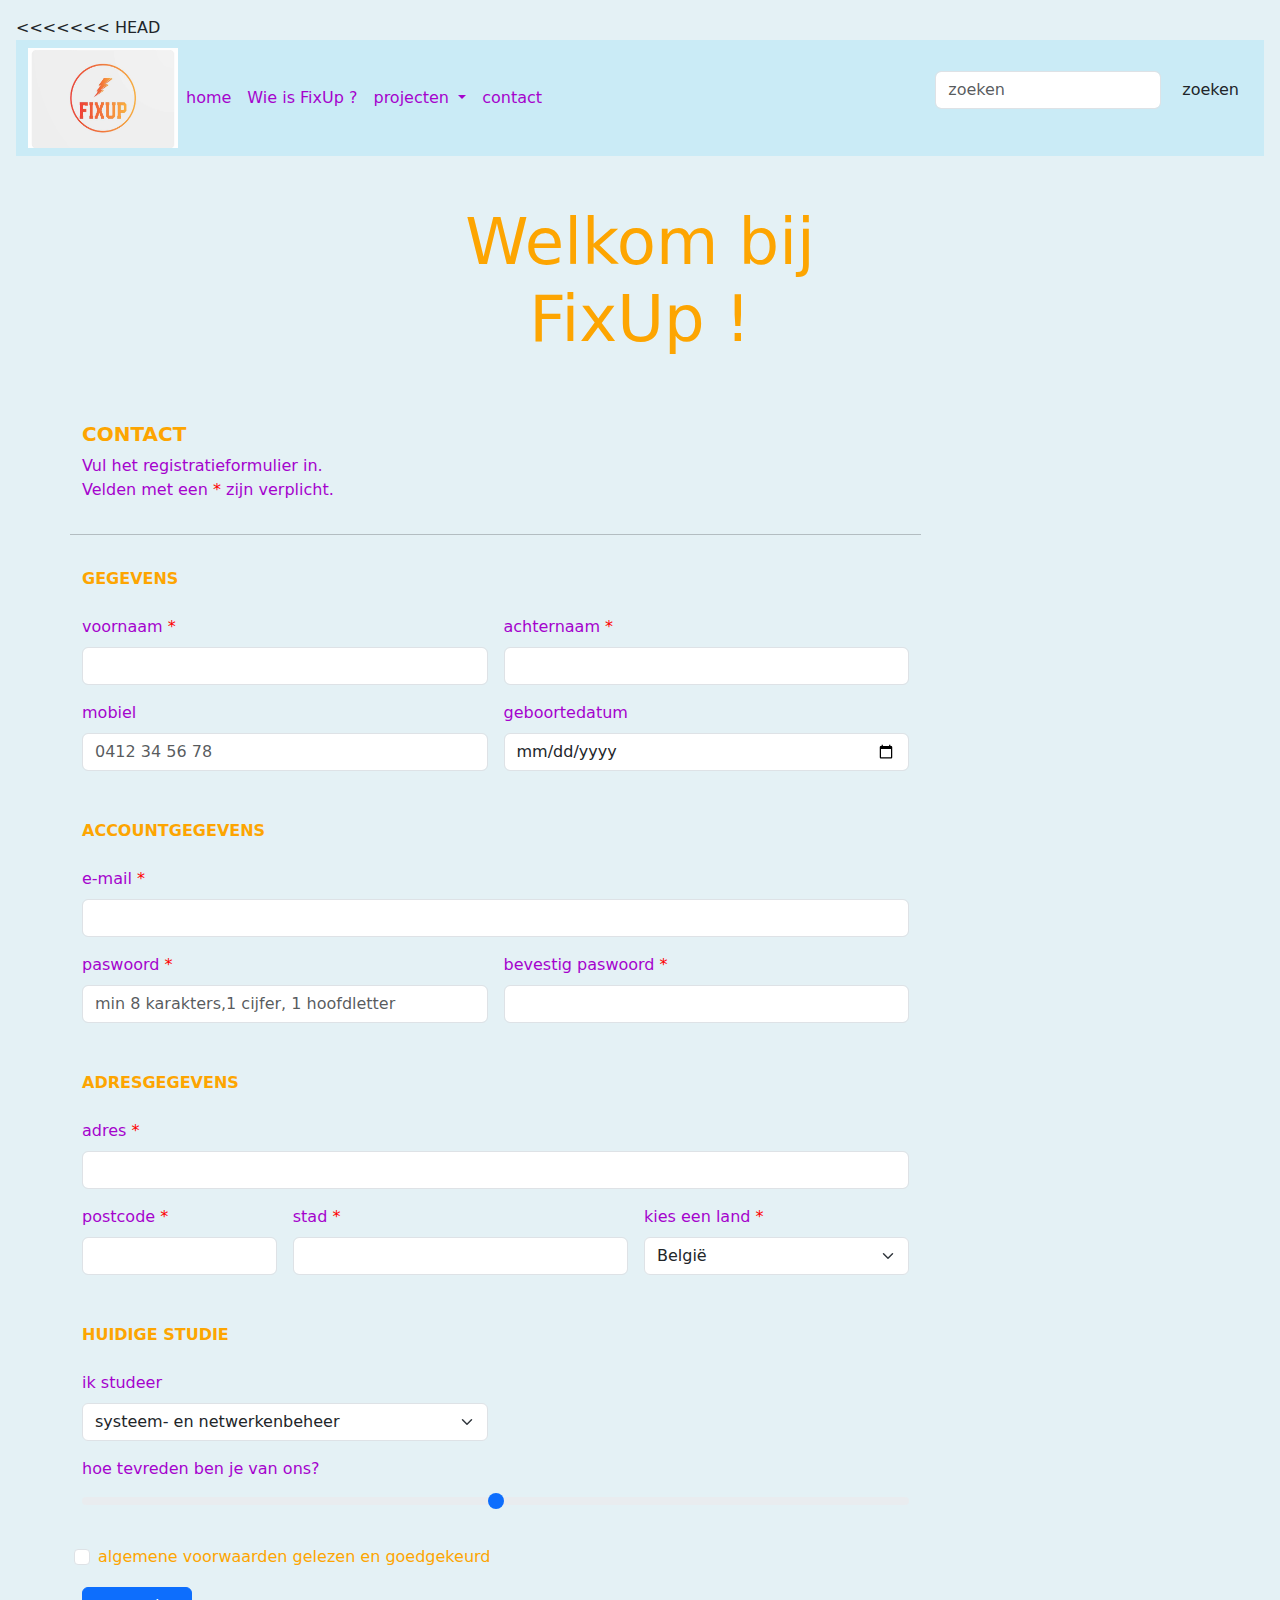
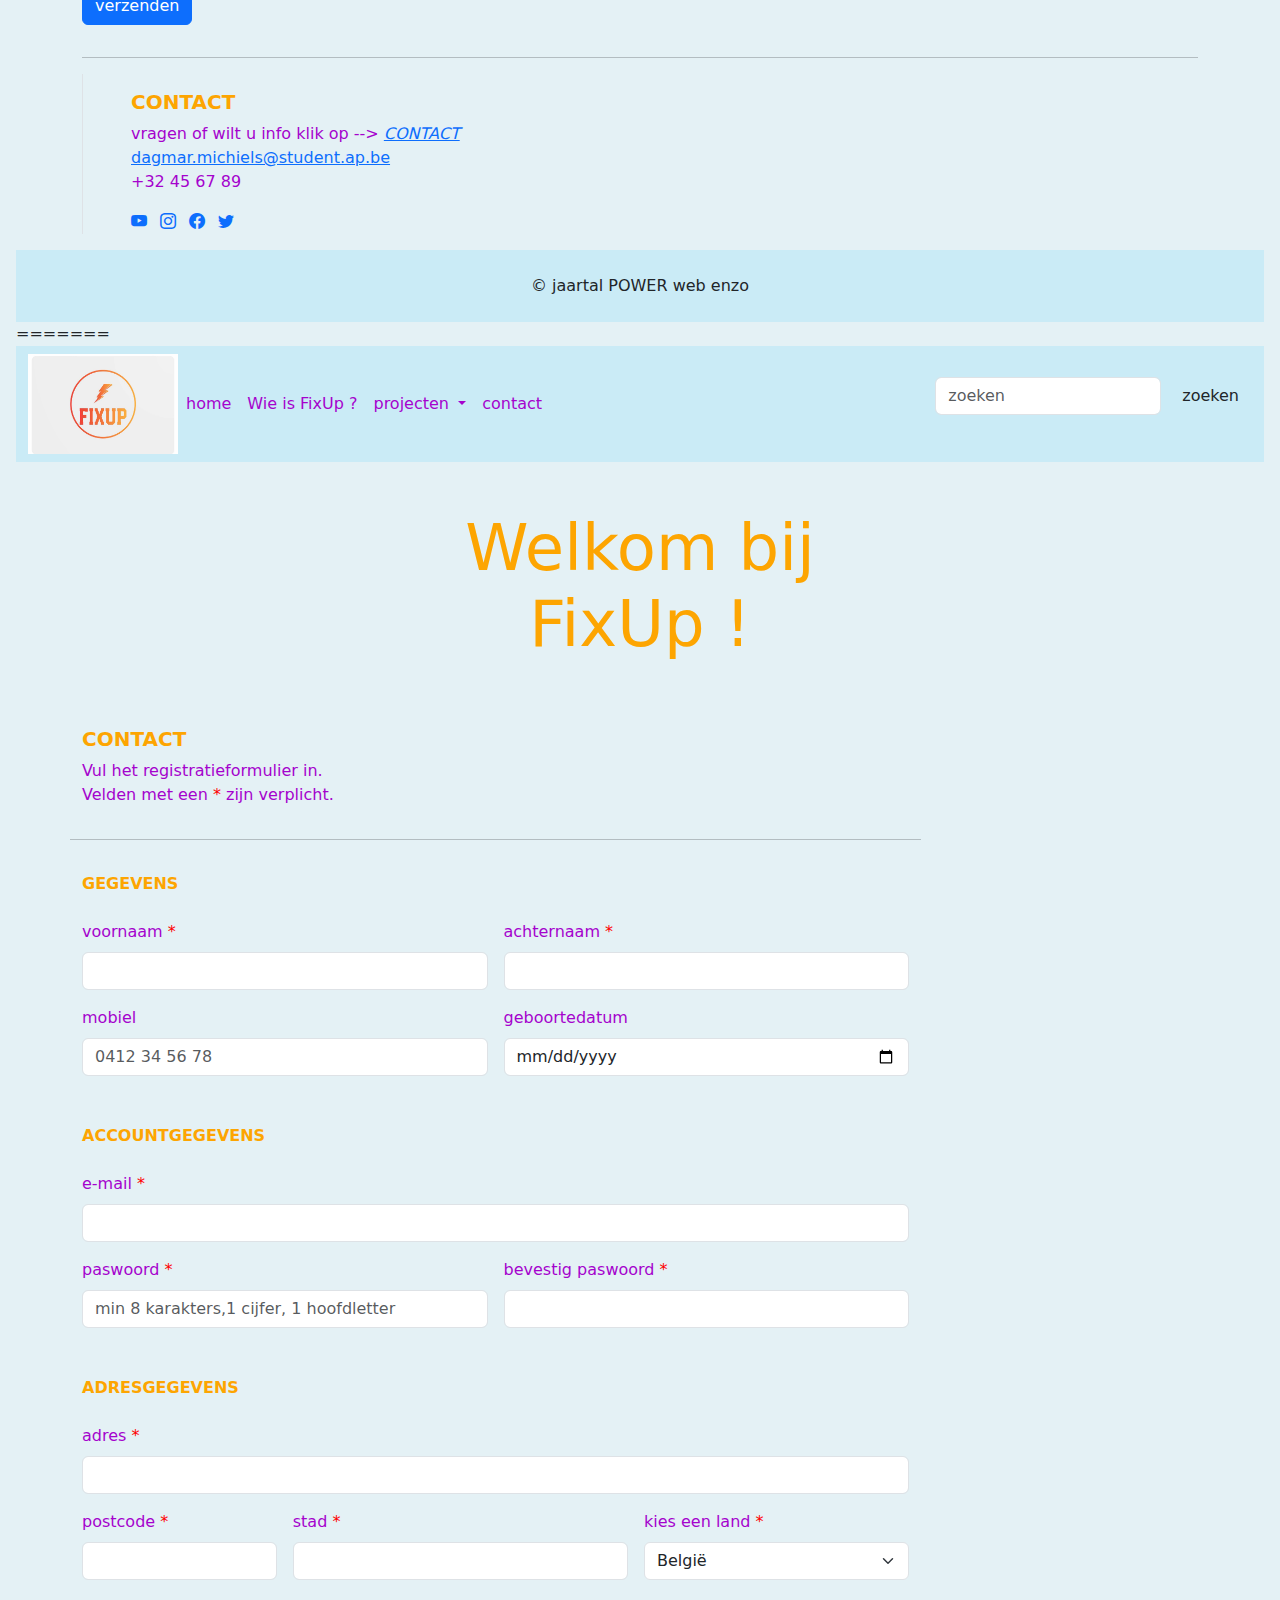
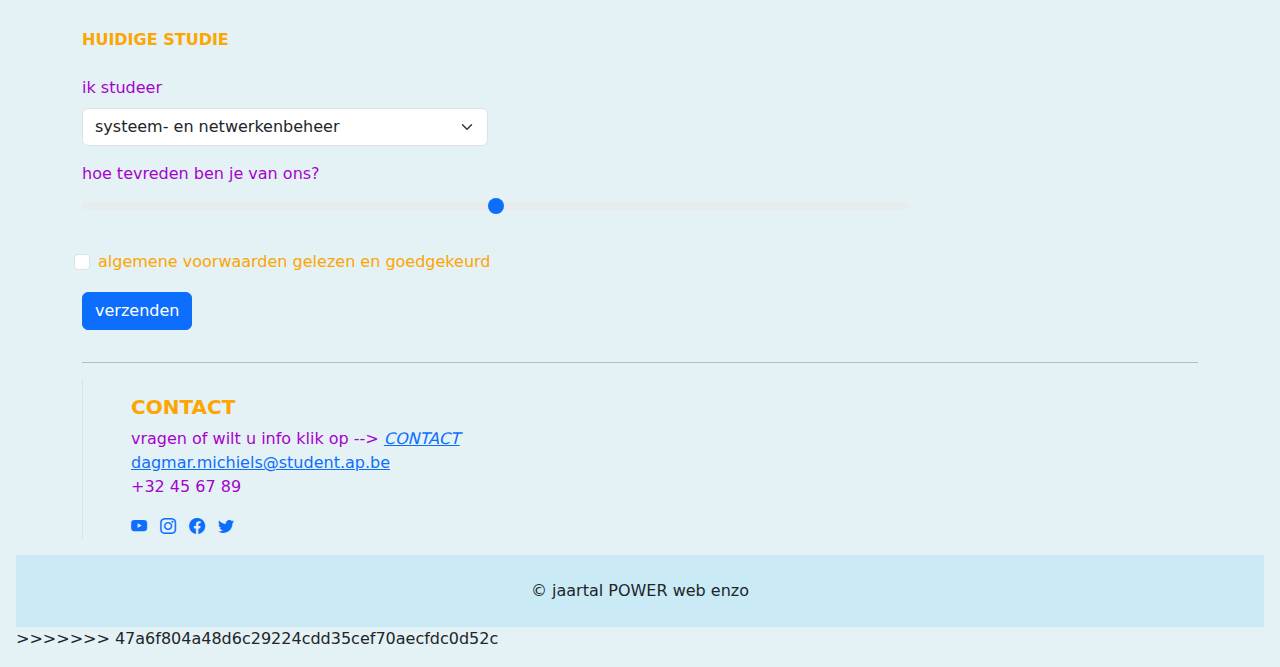
==== contact.html @ 4438a828 "first commit" ====
<<<<<<< HEAD
<!DOCTYPE html>
<html lang="nl-BE">

<head>
  <meta charset="UTF-8">
  <meta name="viewport" content="width=device-width, initial-scale=1.0">
  <title>contact</title>
  <!-- resetten van browsers -->
  <link rel="stylesheet" href="css/reset.css">
  <!-- Bootstrap CSS -->
  <link href="https://cdn.jsdelivr.net/npm/bootstrap@5.3.3/dist/css/bootstrap.min.css" rel="stylesheet"
    integrity="sha384-QWTKZyjpPEjISv5WaRU9OFeRpok6YctnYmDr5pNlyT2bRjXh0JMhjY6hW+ALEwIH" crossorigin="anonymous">
  <!-- Bootstrap CSS icons: https://icons.getbootstrap.com/#usage -->
  <link rel="stylesheet" href="https://cdn.jsdelivr.net/npm/bootstrap-icons@1.11.3/font/bootstrap-icons.min.css">
  <!-- JavaScript: Bootstrap Bundle with Popper -->
  <script src="https://cdn.jsdelivr.net/npm/bootstrap@5.3.3/dist/js/bootstrap.bundle.min.js"
    integrity="sha384-YvpcrYf0tY3lHB60NNkmXc5s9fDVZLESaAA55NDzOxhy9GkcIdslK1eN7N6jIeHz" crossorigin="anonymous" defer>
    </script>
  <!-- eigen geschreven css voor jouw html-bestand -->
  <link rel="stylesheet" href="css/style.css">
</head>

<body class="p-3 m-0 border-0 bd-example "></body>
<nav class=" navbar navbar-expand-md bg-navbar">
  <div class="container-fluid">
    <a class="" href="#"><img src="/assets/FixUp.jpg" alt="FixUp" width="150" height="100">
    </a>
    <button class="navbar-toggler" type="button" data-bs-toggle="collapse" data-bs-target="#navbarSupportedContent"
      aria-controls="navbarSupportedContent" aria-expanded="false" aria-label="Toggle navigation">
      <span class="navbar-toggler-icon"></span>
    </button>
    <div class="collapse navbar-collapse" id="navbarSupportedContent">
      <ul class="navbar-nav me-auto mb-2 mb-lg-0">
        <li class="nav-item">
          <a class="nav-link menukleur " href="./index.html">home</a>
        </li>
        <li class="nav-item">
          <a class="nav-link menukleur " href="./naam.html">Wie is FixUp ?</a>
        </li>
        <li class=" nav-item dropdown">
          <a class=" nav-link dropdown-toggle menukleur" href="#" role="button" data-bs-toggle="dropdown" aria-expanded="false">
            projecten
          </a>
          <ul class="dropdown-menu">
            <li><a class="dropdown-item" href="./project1.html">project 1</a></li>
            <li><a class="dropdown-item" href="./project2.html">project 2</a></li>
            <li><a class="dropdown-item" href="./project3.html">project 3</a></li>
            <li><a class="dropdown-item" href="./project4.html">project 4 </a></li>
            <li><a class="dropdown-item" href="./project5.html">project 5</a></li>
            <li><a class="dropdown-item" href="./project6.html">project 6</a></li>
          </ul>
        </li>
        <li class="nav-item">
          <a class="nav-link menukleur" href="./contact.html">contact</a>
        </li>
      </ul>
      <form class="d-flex" role="search">
        <input class="form-control me-2" type="search" placeholder="zoeken" aria-label="Search">
        <button class="btn" type="submit">zoeken</button>
      </form>
    </div>
  </div>
</nav>

<header class="m-5">
    <h1 class="display-3 container themed-grid-col text-center "><strong>Welkom bij<br>FixUp !</strong></h1>
</header>

<div class="container">
  <div class="row">
    <main class="col-md-9 pe-3">
      <section id="contact" class="row">
        <div class="col-12 mb-3">
          <h2 class="text-uppercase fs-5 fw-bolder pt-3">contact</h2>
          <p>Vul het registratieformulier in.<br>Velden met een <span>*</span> zijn verplicht.</p>
        </div>
        <hr>

        <form action="#" method="post">
          <fieldset class="row g-3 mb-3">
            <legend  class="text-uppercase fs-6 fw-bolder pt-3 collororange">gegevens</legend>
            <div class="col-md-6">
              <label for="firstName" class="form-label collorpurple">voornaam <span>*</span></label>
              <input type="text" class="form-control" id="firstName" required>
            </div>
            <div class="col-md-6">
              <label for="lastName" class="form-label collorpurple">achternaam <span>*</span></label>
              <input type="text" class="form-control" id="lastName" required>
            </div>
            <div class="col">
              <label for="mobile" class="form-label collorpurple">mobiel</label>
              <input type="tel" class="form-control" id="mobile" pattern="[0-9]{4}-[0-9]{2}-[0-9]{2}-[0-9]{2}"
                placeholder="0412 34 56 78">
            </div>
            <div class="col">
              <label for="birthDate" class="form-label collorpurple">geboortedatum</label>
              <input type="date" class="form-control" id="birthDate">
            </div>
          </fieldset>

          <fieldset class="row g-3 mb-3 mt-3">
            <legend class="text-uppercase fs-6 fw-bolder pt-3 collororange">accountgegevens</legend>
            <div class="col-12">
              <label for="mail" class="form-label collorpurple">e-mail <span>*</span></label>
              <input type="email" class="form-control" id="mail" required>
            </div>
            <div class="col-md-6">
              <label for="password1" class="form-label collorpurple">paswoord <span>*</span></label>
              <input type="password" class="form-control" id="password1"
                placeholder="min 8 karakters,1 cijfer, 1 hoofdletter" required>
            </div>
            <div class="col-md-6">
              <label for="password2" class="form-label collorpurple">bevestig paswoord <span>*</span></label>
              <input type="password" class="form-control" id="password2" required>
            </div>
          </fieldset>

          <fieldset class="row g-3 mb-3 mt-3">
            <legend class="text-uppercase fs-6 fw-bolder pt-3 collororange">adresgegevens</legend>
            <div class="col-12">
              <label for="address" class="form-label collorpurple">adres <span>*</span></label>
              <input type="text" class="form-control" id="address" required>
            </div>
            <div class="col-6 col-md-3">
              <label for="postalcode" class="form-label collorpurple">postcode <span>*</span></label>
              <input type="text" class="form-control" id="postalcode" required>
            </div>
            <div class="col-6 col-md-5">
              <label for="city" class="form-label collorpurple">stad <span>*</span></label>
              <input type="text" class="form-control" id="city" required>
            </div>
            <div class="col-md-4">
              <label for="countryCode" class="form-label collorpurple">kies een land <span>*</span></label>
              <select id="countryCode" class="form-select">
                <option value="BE" selected>België</option>
                <option value="DE">Duitsland</option>
                <option value="FR">Frankrijk</option>
                <option value="LU">Luxemburg</option>
                <option value="NL">Nederland</option>
                <option value="UK">Verenigd Koninkrijk</option>
              </select>
            </div>
          </fieldset>

          <fieldset class="row g-3 mb-3 mt-3">
            <legend class="text-uppercase fs-6 fw-bolder pt-3 collororange">huidige studie</legend>
            <div class="col-6">
              <label for="studierichting" class="form-label collorpurple">ik studeer</label>
              <select id="studierichting" class="form-select">
                <option value="snb" selected>systeem- en netwerkenbeheer</option>
                <option value="iot">internet of things</option>
                <option value="iot">dierenverzorging</option>
              </select>
            </div>
            <div class="col-12  mb-3 mt-3">
              <label for="satisfied" class="form-label collorpurple">hoe tevreden ben je van ons?</label>
              <input type="range" class="form-range" min="0" max="10" step="1" id="satisfied">
            </div>
            <div class="col-12 form-check collororange">
              <input class="form-check-input" type="checkbox" value="" id="flexCheckDefault">
              <label class="form-check-label" for="flexCheckDefault">
                algemene voorwaarden gelezen en goedgekeurd
              </label>
            </div>

          </fieldset>
          <div class="col-12">
            <button type="submit" class="btn btn-primary">verzenden</button>
          </div>
        </form>

      </section>
    </main> 
    <fieldset>
    <hr>
    <aside class=" border-start ps-5">
      <h2 class="text-uppercase fs-5 fw-bolder pt-3">contact</h2>
      <p><a> vragen of wilt u info klik op --></a>
        <a href="./contact.html"><em>CONTACT</em></a><br>
        <a href="mailto:dagmar.michiels@student.ap.be">dagmar.michiels@student.ap.be</a><br>
        +32 45 67 89
      </p>
      <ul class="list-inline socials">
        <li class="list-inline-item">
          <a href="https://www.youtube.com" target="_blank">
            <i class="bi bi-youtube blauwgrijs "></i>
          </a>
        </li>
        <li class="list-inline-item">
          <a href="https://www.instagram.com" target="_blank">
            <i class="bi bi-instagram blauwgrijs "></i>
          </a>
        </li>
        <li class="list-inline-item">
          <a href="https://www.facebook.com" target="_blank">
            <i class="bi bi-facebook blauwgrijs "></i>
          </a>
        </li>
        <li class="list-inline-item">
          <a href="https://twitter.com/" target="_blank">
            <i class="bi bi-twitter blauwgrijs "></i>
          </a>
        </li>
      </ul>
    </aside>
</fieldset>

  </div>
</div>

<footer class=" bg-opacity-10 w-100 p-4 text-center fs-6 ">&copy; jaartal POWER web enzo</footer>
</body>

=======
<!DOCTYPE html>
<html lang="nl-BE">

<head>
  <meta charset="UTF-8">
  <meta name="viewport" content="width=device-width, initial-scale=1.0">
  <title>contact</title>
  <!-- resetten van browsers -->
  <link rel="stylesheet" href="css/reset.css">
  <!-- Bootstrap CSS -->
  <link href="https://cdn.jsdelivr.net/npm/bootstrap@5.3.3/dist/css/bootstrap.min.css" rel="stylesheet"
    integrity="sha384-QWTKZyjpPEjISv5WaRU9OFeRpok6YctnYmDr5pNlyT2bRjXh0JMhjY6hW+ALEwIH" crossorigin="anonymous">
  <!-- Bootstrap CSS icons: https://icons.getbootstrap.com/#usage -->
  <link rel="stylesheet" href="https://cdn.jsdelivr.net/npm/bootstrap-icons@1.11.3/font/bootstrap-icons.min.css">
  <!-- JavaScript: Bootstrap Bundle with Popper -->
  <script src="https://cdn.jsdelivr.net/npm/bootstrap@5.3.3/dist/js/bootstrap.bundle.min.js"
    integrity="sha384-YvpcrYf0tY3lHB60NNkmXc5s9fDVZLESaAA55NDzOxhy9GkcIdslK1eN7N6jIeHz" crossorigin="anonymous" defer>
    </script>
  <!-- eigen geschreven css voor jouw html-bestand -->
  <link rel="stylesheet" href="css/style.css">
</head>

<body class="p-3 m-0 border-0 bd-example "></body>
<nav class=" navbar navbar-expand-md bg-navbar">
  <div class="container-fluid">
    <a class="" href="#"><img src="/assets/FixUp.jpg" alt="FixUp" width="150" height="100">
    </a>
    <button class="navbar-toggler" type="button" data-bs-toggle="collapse" data-bs-target="#navbarSupportedContent"
      aria-controls="navbarSupportedContent" aria-expanded="false" aria-label="Toggle navigation">
      <span class="navbar-toggler-icon"></span>
    </button>
    <div class="collapse navbar-collapse" id="navbarSupportedContent">
      <ul class="navbar-nav me-auto mb-2 mb-lg-0">
        <li class="nav-item">
          <a class="nav-link menukleur " href="./index.html">home</a>
        </li>
        <li class="nav-item">
          <a class="nav-link menukleur " href="./naam.html">Wie is FixUp ?</a>
        </li>
        <li class=" nav-item dropdown">
          <a class=" nav-link dropdown-toggle menukleur" href="#" role="button" data-bs-toggle="dropdown" aria-expanded="false">
            projecten
          </a>
          <ul class="dropdown-menu">
            <li><a class="dropdown-item" href="./project1.html">project 1</a></li>
            <li><a class="dropdown-item" href="./project2.html">project 2</a></li>
            <li><a class="dropdown-item" href="./project3.html">project 3</a></li>
            <li><a class="dropdown-item" href="./project4.html">project 4 </a></li>
            <li><a class="dropdown-item" href="./project5.html">project 5</a></li>
            <li><a class="dropdown-item" href="./project6.html">project 6</a></li>
          </ul>
        </li>
        <li class="nav-item">
          <a class="nav-link menukleur" href="./contact.html">contact</a>
        </li>
      </ul>
      <form class="d-flex" role="search">
        <input class="form-control me-2" type="search" placeholder="zoeken" aria-label="Search">
        <button class="btn" type="submit">zoeken</button>
      </form>
    </div>
  </div>
</nav>

<header class="m-5">
    <h1 class="display-3 container themed-grid-col text-center "><strong>Welkom bij<br>FixUp !</strong></h1>
</header>

<div class="container">
  <div class="row">
    <main class="col-md-9 pe-3">
      <section id="contact" class="row">
        <div class="col-12 mb-3">
          <h2 class="text-uppercase fs-5 fw-bolder pt-3">contact</h2>
          <p>Vul het registratieformulier in.<br>Velden met een <span>*</span> zijn verplicht.</p>
        </div>
        <hr>

        <form action="#" method="post">
          <fieldset class="row g-3 mb-3">
            <legend  class="text-uppercase fs-6 fw-bolder pt-3 collororange">gegevens</legend>
            <div class="col-md-6">
              <label for="firstName" class="form-label collorpurple">voornaam <span>*</span></label>
              <input type="text" class="form-control" id="firstName" required>
            </div>
            <div class="col-md-6">
              <label for="lastName" class="form-label collorpurple">achternaam <span>*</span></label>
              <input type="text" class="form-control" id="lastName" required>
            </div>
            <div class="col">
              <label for="mobile" class="form-label collorpurple">mobiel</label>
              <input type="tel" class="form-control" id="mobile" pattern="[0-9]{4}-[0-9]{2}-[0-9]{2}-[0-9]{2}"
                placeholder="0412 34 56 78">
            </div>
            <div class="col">
              <label for="birthDate" class="form-label collorpurple">geboortedatum</label>
              <input type="date" class="form-control" id="birthDate">
            </div>
          </fieldset>

          <fieldset class="row g-3 mb-3 mt-3">
            <legend class="text-uppercase fs-6 fw-bolder pt-3 collororange">accountgegevens</legend>
            <div class="col-12">
              <label for="mail" class="form-label collorpurple">e-mail <span>*</span></label>
              <input type="email" class="form-control" id="mail" required>
            </div>
            <div class="col-md-6">
              <label for="password1" class="form-label collorpurple">paswoord <span>*</span></label>
              <input type="password" class="form-control" id="password1"
                placeholder="min 8 karakters,1 cijfer, 1 hoofdletter" required>
            </div>
            <div class="col-md-6">
              <label for="password2" class="form-label collorpurple">bevestig paswoord <span>*</span></label>
              <input type="password" class="form-control" id="password2" required>
            </div>
          </fieldset>

          <fieldset class="row g-3 mb-3 mt-3">
            <legend class="text-uppercase fs-6 fw-bolder pt-3 collororange">adresgegevens</legend>
            <div class="col-12">
              <label for="address" class="form-label collorpurple">adres <span>*</span></label>
              <input type="text" class="form-control" id="address" required>
            </div>
            <div class="col-6 col-md-3">
              <label for="postalcode" class="form-label collorpurple">postcode <span>*</span></label>
              <input type="text" class="form-control" id="postalcode" required>
            </div>
            <div class="col-6 col-md-5">
              <label for="city" class="form-label collorpurple">stad <span>*</span></label>
              <input type="text" class="form-control" id="city" required>
            </div>
            <div class="col-md-4">
              <label for="countryCode" class="form-label collorpurple">kies een land <span>*</span></label>
              <select id="countryCode" class="form-select">
                <option value="BE" selected>België</option>
                <option value="DE">Duitsland</option>
                <option value="FR">Frankrijk</option>
                <option value="LU">Luxemburg</option>
                <option value="NL">Nederland</option>
                <option value="UK">Verenigd Koninkrijk</option>
              </select>
            </div>
          </fieldset>

          <fieldset class="row g-3 mb-3 mt-3">
            <legend class="text-uppercase fs-6 fw-bolder pt-3 collororange">huidige studie</legend>
            <div class="col-6">
              <label for="studierichting" class="form-label collorpurple">ik studeer</label>
              <select id="studierichting" class="form-select">
                <option value="snb" selected>systeem- en netwerkenbeheer</option>
                <option value="iot">internet of things</option>
                <option value="iot">dierenverzorging</option>
              </select>
            </div>
            <div class="col-12  mb-3 mt-3">
              <label for="satisfied" class="form-label collorpurple">hoe tevreden ben je van ons?</label>
              <input type="range" class="form-range" min="0" max="10" step="1" id="satisfied">
            </div>
            <div class="col-12 form-check collororange">
              <input class="form-check-input" type="checkbox" value="" id="flexCheckDefault">
              <label class="form-check-label" for="flexCheckDefault">
                algemene voorwaarden gelezen en goedgekeurd
              </label>
            </div>

          </fieldset>
          <div class="col-12">
            <button type="submit" class="btn btn-primary">verzenden</button>
          </div>
        </form>

      </section>
    </main> 
    <fieldset>
    <hr>
    <aside class=" border-start ps-5">
      <h2 class="text-uppercase fs-5 fw-bolder pt-3">contact</h2>
      <p><a> vragen of wilt u info klik op --></a>
        <a href="./contact.html"><em>CONTACT</em></a><br>
        <a href="mailto:dagmar.michiels@student.ap.be">dagmar.michiels@student.ap.be</a><br>
        +32 45 67 89
      </p>
      <ul class="list-inline socials">
        <li class="list-inline-item">
          <a href="https://www.youtube.com" target="_blank">
            <i class="bi bi-youtube blauwgrijs "></i>
          </a>
        </li>
        <li class="list-inline-item">
          <a href="https://www.instagram.com" target="_blank">
            <i class="bi bi-instagram blauwgrijs "></i>
          </a>
        </li>
        <li class="list-inline-item">
          <a href="https://www.facebook.com" target="_blank">
            <i class="bi bi-facebook blauwgrijs "></i>
          </a>
        </li>
        <li class="list-inline-item">
          <a href="https://twitter.com/" target="_blank">
            <i class="bi bi-twitter blauwgrijs "></i>
          </a>
        </li>
      </ul>
    </aside>
</fieldset>

  </div>
</div>

<footer class=" bg-opacity-10 w-100 p-4 text-center fs-6 ">&copy; jaartal POWER web enzo</footer>
</body>

>>>>>>> 47a6f804a48d6c29224cdd35cef70aecfdc0d52c
</html>
---- css/style.css ----
p
{

    color:rgb(165, 3, 205)
}
h2
{
 color:rgb(253, 165, 1)
}
h1
{
    color:rgb(253, 165, 1)
}
h4
{
    color:rgb(253, 165, 1)
}

.collororange
{
    color:rgb(253, 165, 1)
}
.collorpurple
{
    color:rgb(165, 3, 205)
}
.dropdown-item
{
    color:rgb(165, 3, 205)
}
.menukleur
{
    color:rgb(165, 3, 205)
}
footer 
{
    background-color: rgb(202, 235, 246)
}
.navbar
{
    background-color: rgb(202, 235, 246)
}
body
{ 
    background-color:   rgb(228, 241, 245);
}
.bg-navbar
{
    background-color: rgb(202, 235, 246);
}
span
{
    color:red
}
---- css/style.css ----
p
{

    color:rgb(165, 3, 205)
}
h2
{
 color:rgb(253, 165, 1)
}
h1
{
    color:rgb(253, 165, 1)
}
h4
{
    color:rgb(253, 165, 1)
}

.collororange
{
    color:rgb(253, 165, 1)
}
.collorpurple
{
    color:rgb(165, 3, 205)
}
.dropdown-item
{
    color:rgb(165, 3, 205)
}
.menukleur
{
    color:rgb(165, 3, 205)
}
footer 
{
    background-color: rgb(202, 235, 246)
}
.navbar
{
    background-color: rgb(202, 235, 246)
}
body
{ 
    background-color:   rgb(228, 241, 245);
}
.bg-navbar
{
    background-color: rgb(202, 235, 246);
}
span
{
    color:red
}
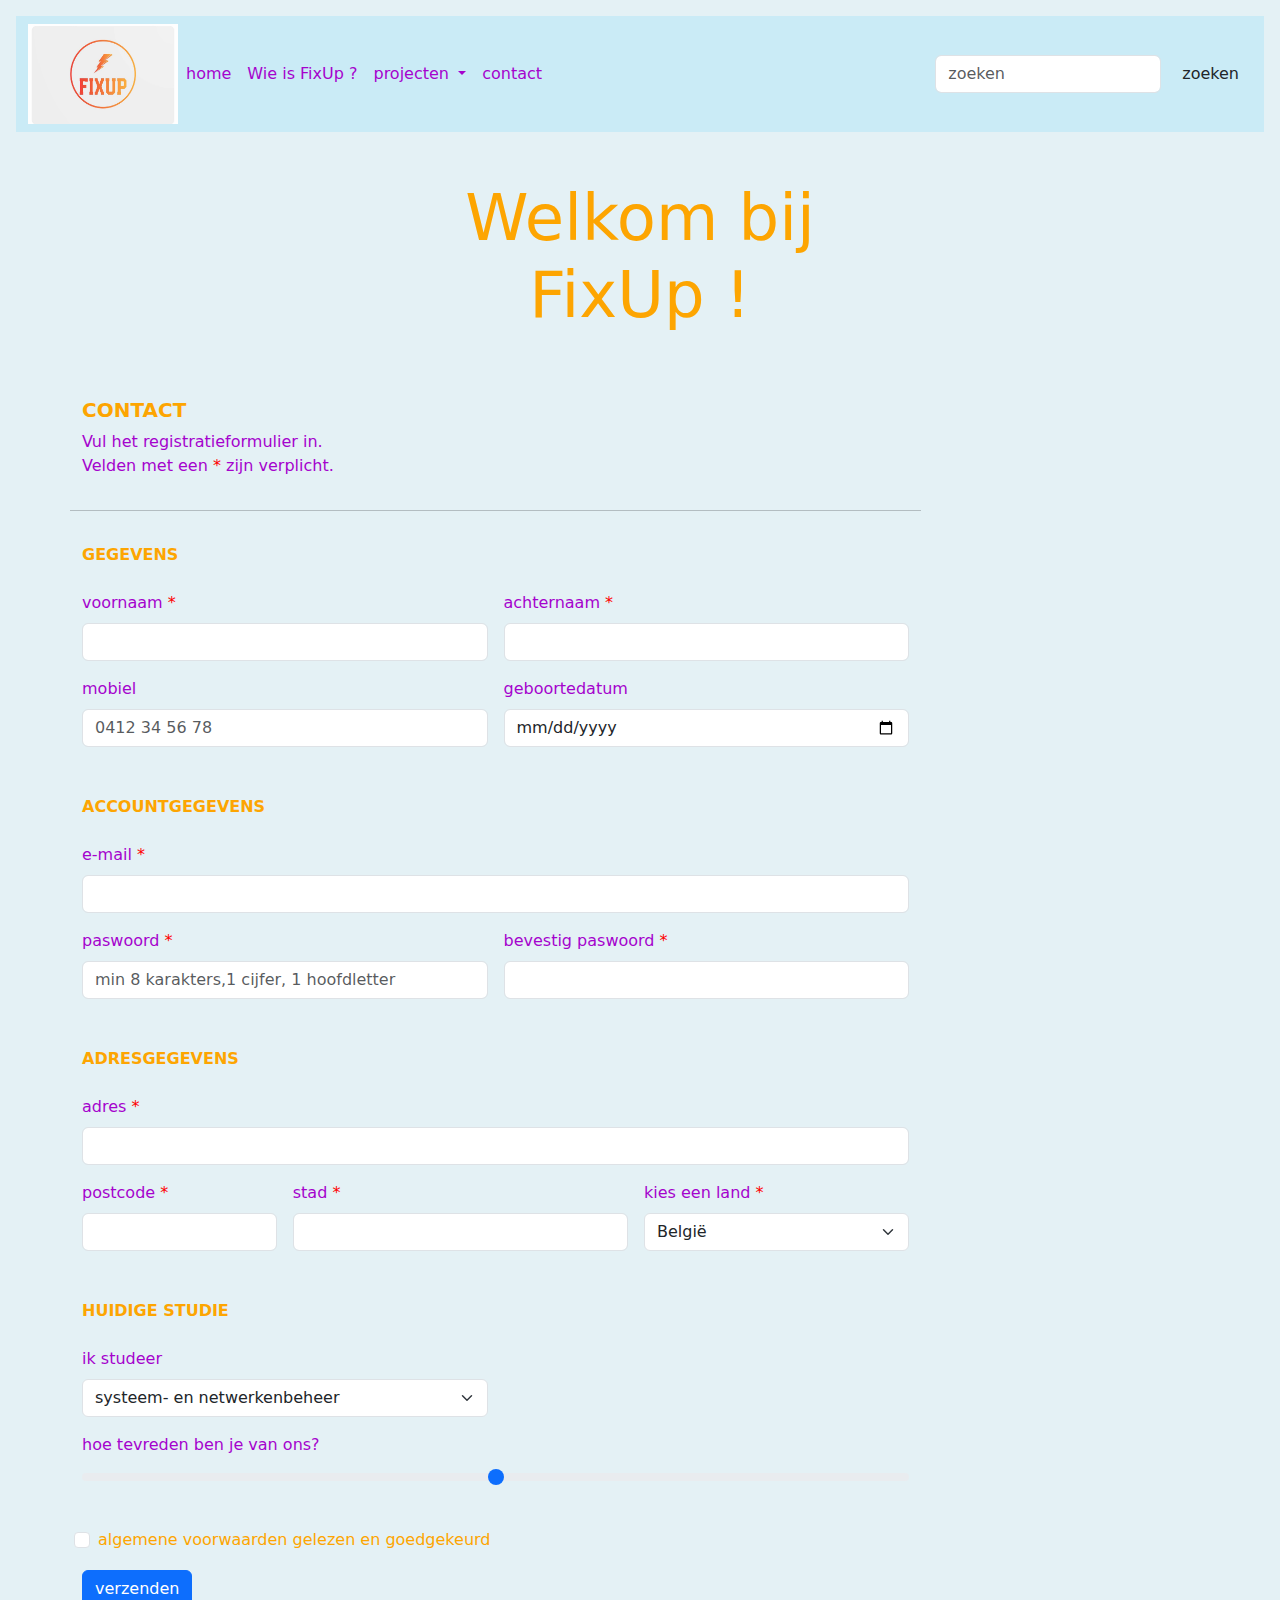
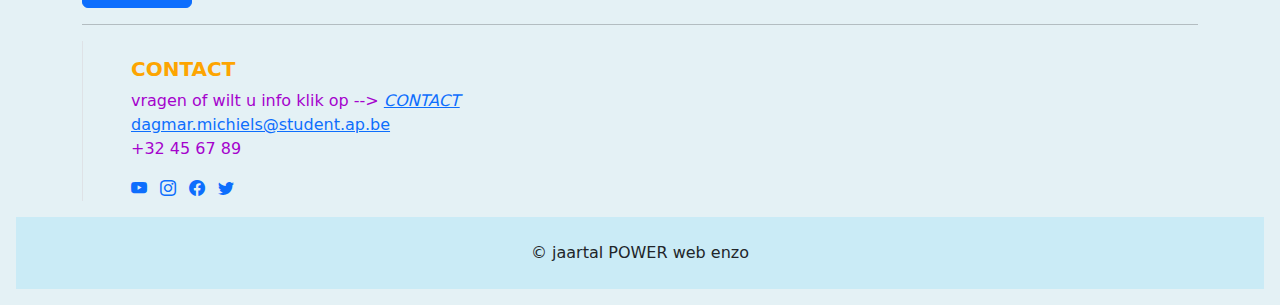
==== commit 517d565d: "8" ====
--- a/contact.html
+++ b/contact.html
@@ -1,4 +1,4 @@
-<<<<<<< HEAD
+
 <!DOCTYPE html>
 <html lang="nl-BE">
 
@@ -212,219 +212,3 @@
 <footer class=" bg-opacity-10 w-100 p-4 text-center fs-6 ">&copy; jaartal POWER web enzo</footer>
 </body>
 
-=======
-<!DOCTYPE html>
-<html lang="nl-BE">
-
-<head>
-  <meta charset="UTF-8">
-  <meta name="viewport" content="width=device-width, initial-scale=1.0">
-  <title>contact</title>
-  <!-- resetten van browsers -->
-  <link rel="stylesheet" href="css/reset.css">
-  <!-- Bootstrap CSS -->
-  <link href="https://cdn.jsdelivr.net/npm/bootstrap@5.3.3/dist/css/bootstrap.min.css" rel="stylesheet"
-    integrity="sha384-QWTKZyjpPEjISv5WaRU9OFeRpok6YctnYmDr5pNlyT2bRjXh0JMhjY6hW+ALEwIH" crossorigin="anonymous">
-  <!-- Bootstrap CSS icons: https://icons.getbootstrap.com/#usage -->
-  <link rel="stylesheet" href="https://cdn.jsdelivr.net/npm/bootstrap-icons@1.11.3/font/bootstrap-icons.min.css">
-  <!-- JavaScript: Bootstrap Bundle with Popper -->
-  <script src="https://cdn.jsdelivr.net/npm/bootstrap@5.3.3/dist/js/bootstrap.bundle.min.js"
-    integrity="sha384-YvpcrYf0tY3lHB60NNkmXc5s9fDVZLESaAA55NDzOxhy9GkcIdslK1eN7N6jIeHz" crossorigin="anonymous" defer>
-    </script>
-  <!-- eigen geschreven css voor jouw html-bestand -->
-  <link rel="stylesheet" href="css/style.css">
-</head>
-
-<body class="p-3 m-0 border-0 bd-example "></body>
-<nav class=" navbar navbar-expand-md bg-navbar">
-  <div class="container-fluid">
-    <a class="" href="#"><img src="/assets/FixUp.jpg" alt="FixUp" width="150" height="100">
-    </a>
-    <button class="navbar-toggler" type="button" data-bs-toggle="collapse" data-bs-target="#navbarSupportedContent"
-      aria-controls="navbarSupportedContent" aria-expanded="false" aria-label="Toggle navigation">
-      <span class="navbar-toggler-icon"></span>
-    </button>
-    <div class="collapse navbar-collapse" id="navbarSupportedContent">
-      <ul class="navbar-nav me-auto mb-2 mb-lg-0">
-        <li class="nav-item">
-          <a class="nav-link menukleur " href="./index.html">home</a>
-        </li>
-        <li class="nav-item">
-          <a class="nav-link menukleur " href="./naam.html">Wie is FixUp ?</a>
-        </li>
-        <li class=" nav-item dropdown">
-          <a class=" nav-link dropdown-toggle menukleur" href="#" role="button" data-bs-toggle="dropdown" aria-expanded="false">
-            projecten
-          </a>
-          <ul class="dropdown-menu">
-            <li><a class="dropdown-item" href="./project1.html">project 1</a></li>
-            <li><a class="dropdown-item" href="./project2.html">project 2</a></li>
-            <li><a class="dropdown-item" href="./project3.html">project 3</a></li>
-            <li><a class="dropdown-item" href="./project4.html">project 4 </a></li>
-            <li><a class="dropdown-item" href="./project5.html">project 5</a></li>
-            <li><a class="dropdown-item" href="./project6.html">project 6</a></li>
-          </ul>
-        </li>
-        <li class="nav-item">
-          <a class="nav-link menukleur" href="./contact.html">contact</a>
-        </li>
-      </ul>
-      <form class="d-flex" role="search">
-        <input class="form-control me-2" type="search" placeholder="zoeken" aria-label="Search">
-        <button class="btn" type="submit">zoeken</button>
-      </form>
-    </div>
-  </div>
-</nav>
-
-<header class="m-5">
-    <h1 class="display-3 container themed-grid-col text-center "><strong>Welkom bij<br>FixUp !</strong></h1>
-</header>
-
-<div class="container">
-  <div class="row">
-    <main class="col-md-9 pe-3">
-      <section id="contact" class="row">
-        <div class="col-12 mb-3">
-          <h2 class="text-uppercase fs-5 fw-bolder pt-3">contact</h2>
-          <p>Vul het registratieformulier in.<br>Velden met een <span>*</span> zijn verplicht.</p>
-        </div>
-        <hr>
-
-        <form action="#" method="post">
-          <fieldset class="row g-3 mb-3">
-            <legend  class="text-uppercase fs-6 fw-bolder pt-3 collororange">gegevens</legend>
-            <div class="col-md-6">
-              <label for="firstName" class="form-label collorpurple">voornaam <span>*</span></label>
-              <input type="text" class="form-control" id="firstName" required>
-            </div>
-            <div class="col-md-6">
-              <label for="lastName" class="form-label collorpurple">achternaam <span>*</span></label>
-              <input type="text" class="form-control" id="lastName" required>
-            </div>
-            <div class="col">
-              <label for="mobile" class="form-label collorpurple">mobiel</label>
-              <input type="tel" class="form-control" id="mobile" pattern="[0-9]{4}-[0-9]{2}-[0-9]{2}-[0-9]{2}"
-                placeholder="0412 34 56 78">
-            </div>
-            <div class="col">
-              <label for="birthDate" class="form-label collorpurple">geboortedatum</label>
-              <input type="date" class="form-control" id="birthDate">
-            </div>
-          </fieldset>
-
-          <fieldset class="row g-3 mb-3 mt-3">
-            <legend class="text-uppercase fs-6 fw-bolder pt-3 collororange">accountgegevens</legend>
-            <div class="col-12">
-              <label for="mail" class="form-label collorpurple">e-mail <span>*</span></label>
-              <input type="email" class="form-control" id="mail" required>
-            </div>
-            <div class="col-md-6">
-              <label for="password1" class="form-label collorpurple">paswoord <span>*</span></label>
-              <input type="password" class="form-control" id="password1"
-                placeholder="min 8 karakters,1 cijfer, 1 hoofdletter" required>
-            </div>
-            <div class="col-md-6">
-              <label for="password2" class="form-label collorpurple">bevestig paswoord <span>*</span></label>
-              <input type="password" class="form-control" id="password2" required>
-            </div>
-          </fieldset>
-
-          <fieldset class="row g-3 mb-3 mt-3">
-            <legend class="text-uppercase fs-6 fw-bolder pt-3 collororange">adresgegevens</legend>
-            <div class="col-12">
-              <label for="address" class="form-label collorpurple">adres <span>*</span></label>
-              <input type="text" class="form-control" id="address" required>
-            </div>
-            <div class="col-6 col-md-3">
-              <label for="postalcode" class="form-label collorpurple">postcode <span>*</span></label>
-              <input type="text" class="form-control" id="postalcode" required>
-            </div>
-            <div class="col-6 col-md-5">
-              <label for="city" class="form-label collorpurple">stad <span>*</span></label>
-              <input type="text" class="form-control" id="city" required>
-            </div>
-            <div class="col-md-4">
-              <label for="countryCode" class="form-label collorpurple">kies een land <span>*</span></label>
-              <select id="countryCode" class="form-select">
-                <option value="BE" selected>België</option>
-                <option value="DE">Duitsland</option>
-                <option value="FR">Frankrijk</option>
-                <option value="LU">Luxemburg</option>
-                <option value="NL">Nederland</option>
-                <option value="UK">Verenigd Koninkrijk</option>
-              </select>
-            </div>
-          </fieldset>
-
-          <fieldset class="row g-3 mb-3 mt-3">
-            <legend class="text-uppercase fs-6 fw-bolder pt-3 collororange">huidige studie</legend>
-            <div class="col-6">
-              <label for="studierichting" class="form-label collorpurple">ik studeer</label>
-              <select id="studierichting" class="form-select">
-                <option value="snb" selected>systeem- en netwerkenbeheer</option>
-                <option value="iot">internet of things</option>
-                <option value="iot">dierenverzorging</option>
-              </select>
-            </div>
-            <div class="col-12  mb-3 mt-3">
-              <label for="satisfied" class="form-label collorpurple">hoe tevreden ben je van ons?</label>
-              <input type="range" class="form-range" min="0" max="10" step="1" id="satisfied">
-            </div>
-            <div class="col-12 form-check collororange">
-              <input class="form-check-input" type="checkbox" value="" id="flexCheckDefault">
-              <label class="form-check-label" for="flexCheckDefault">
-                algemene voorwaarden gelezen en goedgekeurd
-              </label>
-            </div>
-
-          </fieldset>
-          <div class="col-12">
-            <button type="submit" class="btn btn-primary">verzenden</button>
-          </div>
-        </form>
-
-      </section>
-    </main> 
-    <fieldset>
-    <hr>
-    <aside class=" border-start ps-5">
-      <h2 class="text-uppercase fs-5 fw-bolder pt-3">contact</h2>
-      <p><a> vragen of wilt u info klik op --></a>
-        <a href="./contact.html"><em>CONTACT</em></a><br>
-        <a href="mailto:dagmar.michiels@student.ap.be">dagmar.michiels@student.ap.be</a><br>
-        +32 45 67 89
-      </p>
-      <ul class="list-inline socials">
-        <li class="list-inline-item">
-          <a href="https://www.youtube.com" target="_blank">
-            <i class="bi bi-youtube blauwgrijs "></i>
-          </a>
-        </li>
-        <li class="list-inline-item">
-          <a href="https://www.instagram.com" target="_blank">
-            <i class="bi bi-instagram blauwgrijs "></i>
-          </a>
-        </li>
-        <li class="list-inline-item">
-          <a href="https://www.facebook.com" target="_blank">
-            <i class="bi bi-facebook blauwgrijs "></i>
-          </a>
-        </li>
-        <li class="list-inline-item">
-          <a href="https://twitter.com/" target="_blank">
-            <i class="bi bi-twitter blauwgrijs "></i>
-          </a>
-        </li>
-      </ul>
-    </aside>
-</fieldset>
-
-  </div>
-</div>
-
-<footer class=" bg-opacity-10 w-100 p-4 text-center fs-6 ">&copy; jaartal POWER web enzo</footer>
-</body>
-
->>>>>>> 47a6f804a48d6c29224cdd35cef70aecfdc0d52c
-</html>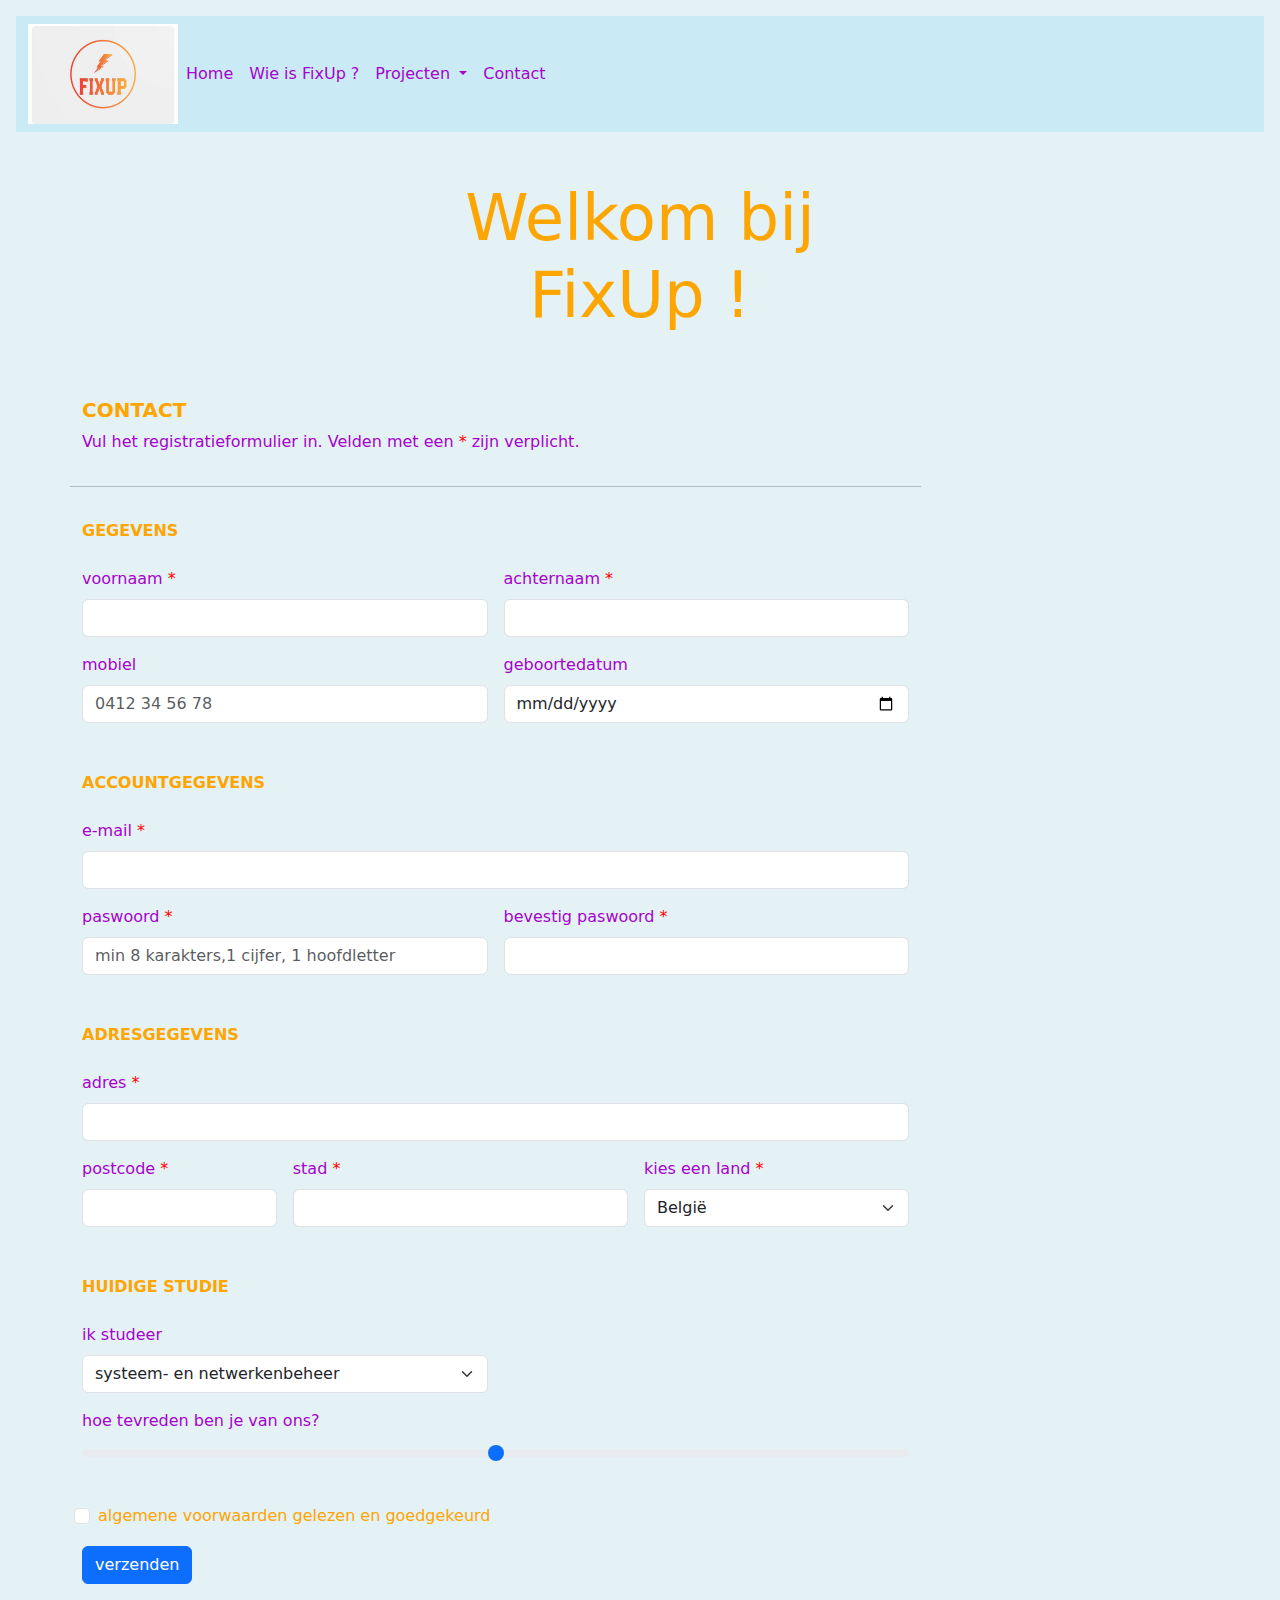
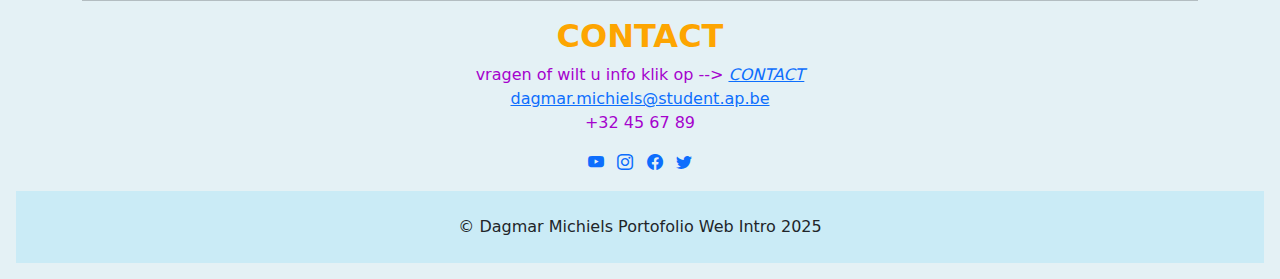
==== commit 28f086c7: "klaar" ====
--- a/contact.html
+++ b/contact.html
@@ -33,33 +33,29 @@
     <div class="collapse navbar-collapse" id="navbarSupportedContent">
       <ul class="navbar-nav me-auto mb-2 mb-lg-0">
         <li class="nav-item">
-          <a class="nav-link menukleur " href="./index.html">home</a>
+          <a class="nav-link menukleur " href="./index.html">Home</a>
         </li>
         <li class="nav-item">
           <a class="nav-link menukleur " href="./naam.html">Wie is FixUp ?</a>
         </li>
         <li class=" nav-item dropdown">
           <a class=" nav-link dropdown-toggle menukleur" href="#" role="button" data-bs-toggle="dropdown" aria-expanded="false">
-            projecten
+            Projecten
           </a>
           <ul class="dropdown-menu">
-            <li><a class="dropdown-item" href="./project1.html">project 1</a></li>
-            <li><a class="dropdown-item" href="./project2.html">project 2</a></li>
-            <li><a class="dropdown-item" href="./project3.html">project 3</a></li>
-            <li><a class="dropdown-item" href="./project4.html">project 4 </a></li>
-            <li><a class="dropdown-item" href="./project5.html">project 5</a></li>
-            <li><a class="dropdown-item" href="./project6.html">project 6</a></li>
+            <li><a class="dropdown-item" href="./project1.html">Project 1</a></li>
+            <li><a class="dropdown-item" href="./project2.html">Project 2</a></li>
+            <li><a class="dropdown-item" href="./project3.html">Project 3</a></li>
+            <li><a class="dropdown-item" href="./project4.html">Project 4 </a></li>
+            <li><a class="dropdown-item" href="./project5.html">Project 5</a></li>
+            <li><a class="dropdown-item" href="./project6.html">Project 6</a></li>
           </ul>
         </li>
         <li class="nav-item">
-          <a class="nav-link menukleur" href="./contact.html">contact</a>
+          <a class="nav-link menukleur" href="./contact.html">Contact</a>
         </li>
       </ul>
-      <form class="d-flex" role="search">
-        <input class="form-control me-2" type="search" placeholder="zoeken" aria-label="Search">
-        <button class="btn" type="submit">zoeken</button>
-      </form>
-    </div>
+      
   </div>
 </nav>
 
@@ -73,7 +69,7 @@
       <section id="contact" class="row">
         <div class="col-12 mb-3">
           <h2 class="text-uppercase fs-5 fw-bolder pt-3">contact</h2>
-          <p>Vul het registratieformulier in.<br>Velden met een <span>*</span> zijn verplicht.</p>
+          <p>Vul het registratieformulier in. Velden met een <span>*</span> zijn verplicht.</p>
         </div>
         <hr>
 
@@ -174,14 +170,15 @@
     </main> 
     <fieldset>
     <hr>
-    <aside class=" border-start ps-5">
-      <h2 class="text-uppercase fs-5 fw-bolder pt-3">contact</h2>
-      <p><a> vragen of wilt u info klik op --></a>
+    <aside  >
+      <h2 class="text-center"><strong>CONTACT</strong></h2>
+      <p class="text-center">
+        <a> vragen of wilt u info klik op --></a>
         <a href="./contact.html"><em>CONTACT</em></a><br>
         <a href="mailto:dagmar.michiels@student.ap.be">dagmar.michiels@student.ap.be</a><br>
         +32 45 67 89
       </p>
-      <ul class="list-inline socials">
+      <ul class="list-inline socials text-center">
         <li class="list-inline-item">
           <a href="https://www.youtube.com" target="_blank">
             <i class="bi bi-youtube blauwgrijs "></i>
@@ -204,11 +201,8 @@
         </li>
       </ul>
     </aside>
-</fieldset>
-
-  </div>
-</div>
-
-<footer class=" bg-opacity-10 w-100 p-4 text-center fs-6 ">&copy; jaartal POWER web enzo</footer>
+    </div> 
+    </div> 
+    <footer class="  bg-opacity-10 w-100 p-4 text-center fs-6 ">&copy; Dagmar Michiels Portofolio Web Intro 2025</footer>
 </body>
 
--- a/css/style.css
+++ b/css/style.css
@@ -51,4 +51,5 @@
 span
 {
     color:red
-}+}
+
